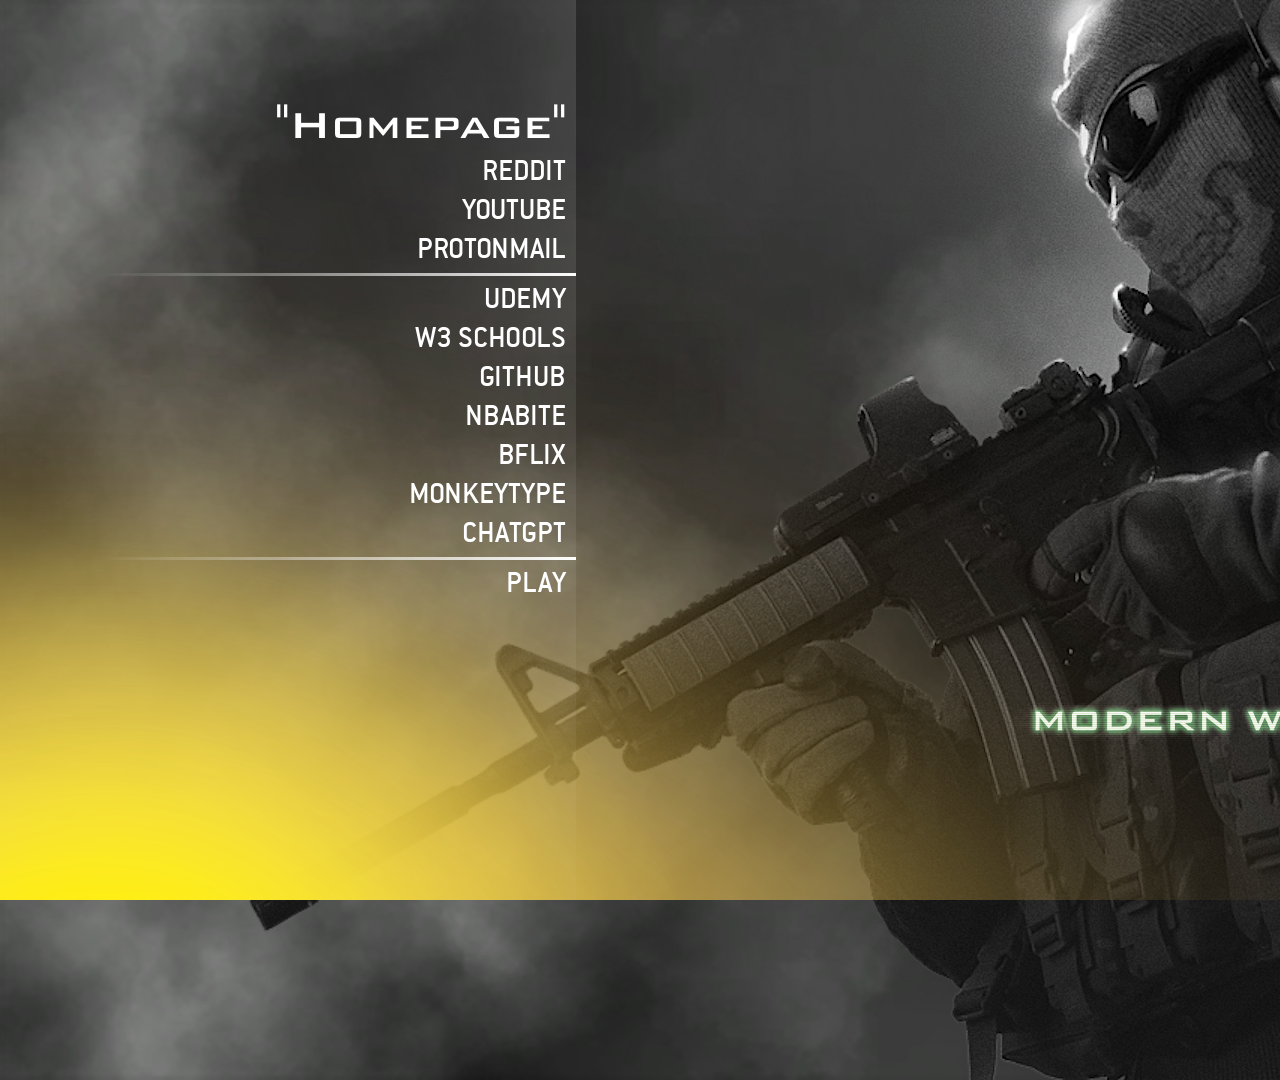
==== index.html @ 87f401b0 "Update index.html" ====
<!DOCTYPE html>
<html lang="en">
<head>
    <meta charset="UTF-8">
    <meta name="viewport" content="width=device-width, initial-scale=1.0">

    <link rel="stylesheet" href="stylesheet.css">
    <link rel="stylesheet" href="fonts/fonts.css">

    <title>Homepage</title>
    <link rel="icon" type="image/x-icon" href="images/10th-prestige.gif">

</head>
<body>
    <audio id="menu">
        <source src="menu.ogg" type="audio/mpeg">
    </audio>

    
    <div class="blur"></div>
    <div class="ghost">
        <div class="smokescroll-2"></div>
        <div class="smokescroll"></div>
            
        <img class="background" src="images/sp-bg-fullres.png" alt="">
        <div class="flare"></div>
    </div>
    <div class="container">
        <h1>"Homepage"</h1>
        <ul class="list">
            <li><a href="https://old.reddit.com/" target="_blank">REDDIT</a></li>
            <li><a href="https://www.youtube.com/" target="_blank">YOUTUBE</a></li>
            <li><a href="https://account.proton.me/mail" target="_blank">PROTONMAIL</a></li>
        </ul>
        <img class="divider" src="images/gradient-divider.png" alt="">
        <ul class="list">
            <li><a href="https://www.udemy.com/" target="_blank">UDEMY</a></li>
            <li><a href="https://www.w3schools.com/" target="_blank">W3 SCHOOLS</a></li>
            <li><a href="https://github.com/" target="_blank">GITHUB</a></li>
            <li><a href="https://nbabite.pro/" target="_blank">NBABITE</a></li>
            <li><a href="https://bflix.la/" target="_blank">BFLIX</a></li>
            <li><a href="https://monkeytype.com/" target="_blank">MONKEYTYPE</a></li>
            <li><a href="https://chatgpt.com/" target="_blank">CHATGPT</a></li>
        </ul>
        <img class="divider" src="images/gradient-divider.png" alt="">
        <ul>
            <li>
                <a href="#" id="playButton" class="paused" onclick="togglePlay(event)">PLAY</a>
            </li>
        </ul>
    </div>

    <img class="title" src="images/logo.png" alt="">

    <audio id="hoverSound" src="select.ogg" preload="auto"></audio>
    <audio id="hoverSound" src="click.ogg" preload="auto"></audio>

<script>
 function togglePlay(event) {
    event.preventDefault(); // Prevent page jump

    var audio = document.getElementById("menu");
    var link = document.getElementById("playButton");

    if (audio.paused) {
        audio.play();
        link.textContent = "PAUSE";
        link.classList.remove("paused");
        link.classList.add("playing");
    } else {
        audio.pause();
        link.textContent = "PLAY";
        link.classList.remove("playing");
        link.classList.add("paused");
    }
}

const links = document.querySelectorAll("a");

const hoverSoundSrc = "select.ogg";
const clickSoundSrc = "click.ogg";

links.forEach(link => {

    // Play hover sound for all links
    link.addEventListener("mouseenter", () => {
        const sound = new Audio(hoverSoundSrc);
        sound.volume = 1;
        sound.play();
    });

    // Play click sound for all links except the play/pause button
    link.addEventListener("click", (e) => {
        if (link.id !== "playButton") {  // <-- ADDED LINE**
            const sound = new Audio(clickSoundSrc);
            sound.volume = 1;
            sound.play();
        }  // <-- ADDED LINE**
    });

});
</script>

</body>
</html>
---- stylesheet.css ----
* {
    margin: 0;
    padding: 0;
    box-sizing: border-box;
}

body {
    position: relative;
    overflow: hidden;
    background-color: black;
}

.blur {
    position: fixed;
    justify-content: left;
    height: 100vh;
    width: 100%;
    opacity: 0.3;
    background-image: url("images/bg-fullres.png");
    background-attachment: fixed;
    z-index: 0;
}

.ghost {
    position: absolute;
    top: 0;
    left: 0;
    width: 100%;
    height: 100vh;
    z-index: 0;
}

.background {
    position: absolute;
    top: 0px;
    left: 0px;
    z-index: 2;
}

.smokescroll { 
    background: url("images/bg-cloud-fullres.png") repeat-x; 
    position: absolute;
    top: 0;
    left: 0;
    height: 1080px; 
    width: 8640px;
    z-index: 1;
    opacity: 0.7;
    animation: slide 120s linear infinite; }

@keyframes slide {
  0% {
    transform: translate3d(-4320px, 0, 0);
  }
  100% {
    transform: translate3d(0, 0, 0);
}
}

.smokescroll-2 { 
    background: url("images/bg-cloud-fullres.png") repeat-x; 
    position: absolute;
    top: 0;
    left: 0;
    height: 1080px; 
    width: 8640px;
    z-index: 1;
    opacity: 0.7;
    animation: slide-reverse 130s linear infinite; }

@keyframes slide-reverse {
  0% {
    transform: translate3d(0, 0, 0);
  }
  100% {
    transform: translate3d(-4320px, 0, 0);
}
}

.flare {
    background-image: url("images/flare.png");
    position: absolute;
    bottom: 0;
    left: 0;
    height: 1080px;
    width: 1920px;
    z-index: 3;
    animation: grow 7s;
    animation-iteration-count: infinite;
    animation-timing-function: ease-in-out;
}

@keyframes grow {
    0% {
        transform: scale(1);
    }

    50% {
        transform: scale(1.25);
    }

    100% {
        transform: scale(1);
    }
}

.container {
    position: absolute;
    display: flex;
    flex-direction: column;
    align-items: flex-end;
    justify-content: start;
    top: 0;
    left: 0;
    height: 100vh;
    width: 576px;
    z-index: 5;
    /* border: 5px solid green; */

    background-image: url(images/menu-gradient.png);
}

.title {
    position: absolute;
    top: 720px;
    left: 1248px;
    width: 500px;
    transform: translate(-50%, -50%); 
    z-index: 4;
}

h1 {
    font-family: "bank-gothic-bold";
    color: white;
    font-size: 48px;
    margin: 100px 10px 2px 0;
}

.divider {
    margin-top: 5px;
    margin-bottom: 3px;
}

li {
    text-align: right;
    list-style: none;
}

.list a { 
    position: relative; 
    display: inline-block; 
    text-align: right; 
    font-family: "conduit-itc-medium"; 
    color: white; 
    font-size: 32px; 
    margin: 2px 10px; 
    text-decoration: none; 
    background: none; 
    z-index: 1; 

    width: 300px;
}

#playButton {
    all: unset;
    position: relative; 
    display: inline-block; 
    text-align: right; 
    font-family: "conduit-itc-medium"; 
    font-size: 32px; 
    margin: 2px 10px; 
    text-decoration: none; 
    background: none; 
    z-index: 1;
    cursor: pointer;

    width: 300px;
}

#playButton.paused {
    color: white;
}

#playButton.playing {
    color: gray;
}

.list a::before { 
    content: ""; 
    position: absolute; 
    top: 50%; 
    left: 15%; 
    width: 700px;
    height: 34px;
    background: url("images/select-bar-x.png") no-repeat center center; background-size: contain;
    transform: translate(-50%, -50%); 
    opacity: 0; 
    z-index: -1; 
    pointer-events: none; 
} 
    
.list a:hover::before { 
    opacity: 1; 
}
---- fonts/fonts.css ----
@font-face {
    font-family: "bank-gothic-bold";
    src: url(BankGothic\ Bold.ttf);
}

@font-face {
    font-family: "conduit-itc-medium";
    src: url(Conduit\ ITC\ W02\ Medium.ttf);
}
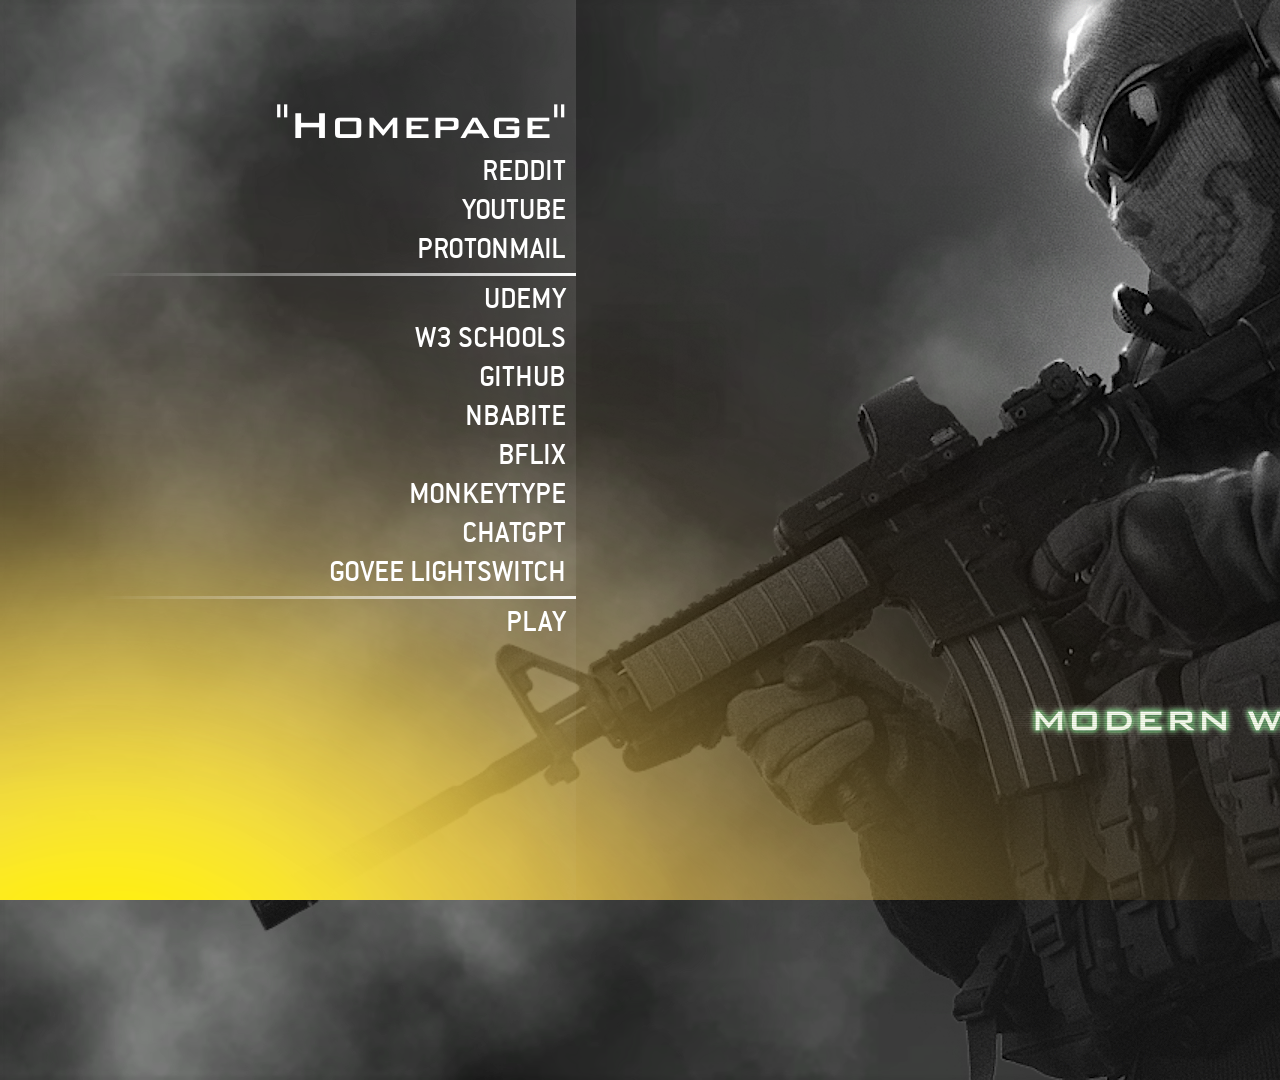
==== commit 83498dcb: "lightswitch" ====
--- a/index.html
+++ b/index.html
@@ -6,14 +6,16 @@
 
     <link rel="stylesheet" href="stylesheet.css">
     <link rel="stylesheet" href="fonts/fonts.css">
+   
 
     <title>Homepage</title>
     <link rel="icon" type="image/x-icon" href="images/10th-prestige.gif">
 
 </head>
+<meta name="robots" content="noindex">
 <body>
-    <audio id="menu">
-        <source src="menu.ogg" type="audio/mpeg">
+    <audio id="menu" loop>
+        <source src="menu.ogg" type="audio/ogg">
     </audio>
 
     
@@ -41,9 +43,10 @@
             <li><a href="https://bflix.la/" target="_blank">BFLIX</a></li>
             <li><a href="https://monkeytype.com/" target="_blank">MONKEYTYPE</a></li>
             <li><a href="https://chatgpt.com/" target="_blank">CHATGPT</a></li>
+            <li><a href="192.168.1.115:5173" target="blank">GOVEE LIGHTSWITCH</a></li>
         </ul>
         <img class="divider" src="images/gradient-divider.png" alt="">
-        <ul>
+        <ul class="list">
             <li>
                 <a href="#" id="playButton" class="paused" onclick="togglePlay(event)">PLAY</a>
             </li>
@@ -57,7 +60,7 @@
 
 <script>
  function togglePlay(event) {
-    event.preventDefault(); // Prevent page jump
+    event.preventDefault();
 
     var audio = document.getElementById("menu");
     var link = document.getElementById("playButton");
@@ -82,20 +85,18 @@
 
 links.forEach(link => {
 
-    // Play hover sound for all links
     link.addEventListener("mouseenter", () => {
         const sound = new Audio(hoverSoundSrc);
         sound.volume = 1;
         sound.play();
     });
 
-    // Play click sound for all links except the play/pause button
     link.addEventListener("click", (e) => {
-        if (link.id !== "playButton") {  // <-- ADDED LINE**
+        if (link.id !== "playButton") {
             const sound = new Audio(clickSoundSrc);
             sound.volume = 1;
             sound.play();
-        }  // <-- ADDED LINE**
+        }
     });
 
 });
--- a/stylesheet.css
+++ b/stylesheet.css
@@ -182,7 +182,7 @@
 }
 
 #playButton.playing {
-    color: gray;
+    color: rgb(140, 140, 140);
 }
 
 .list a::before { 
